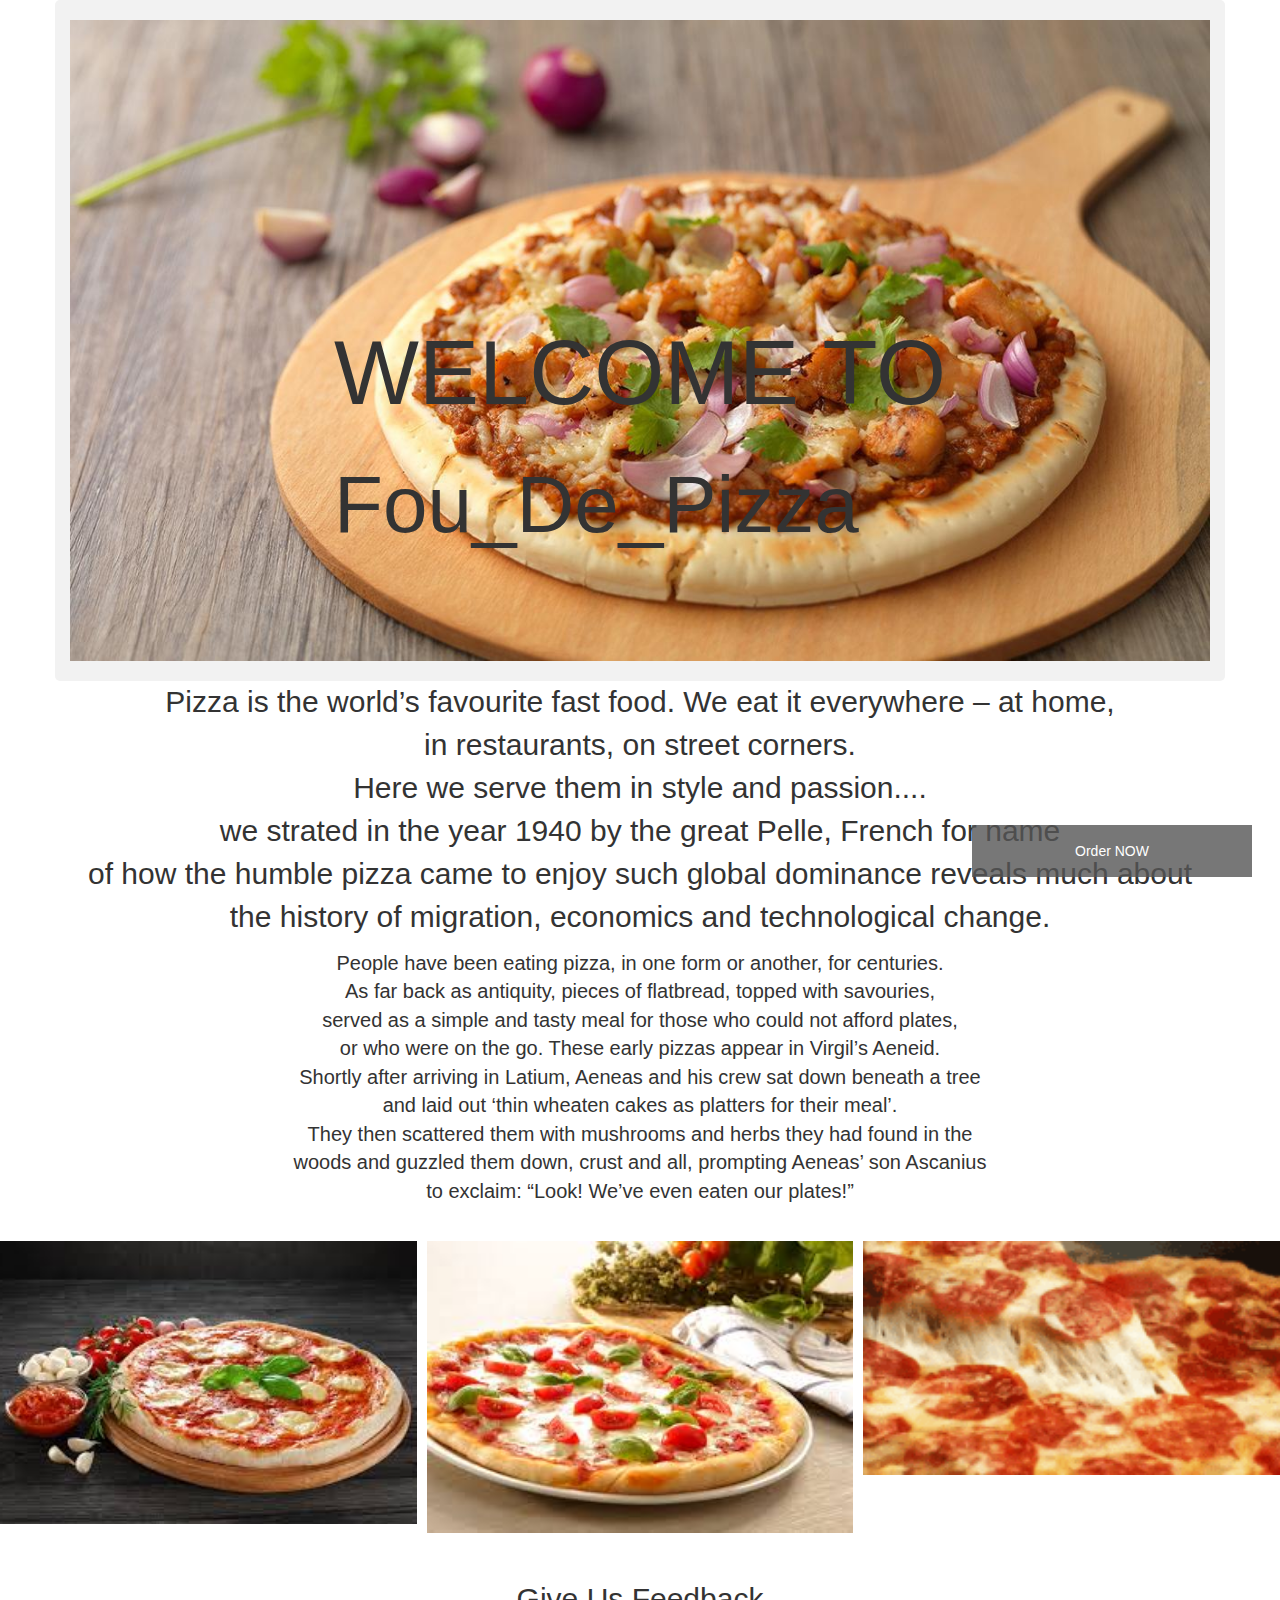
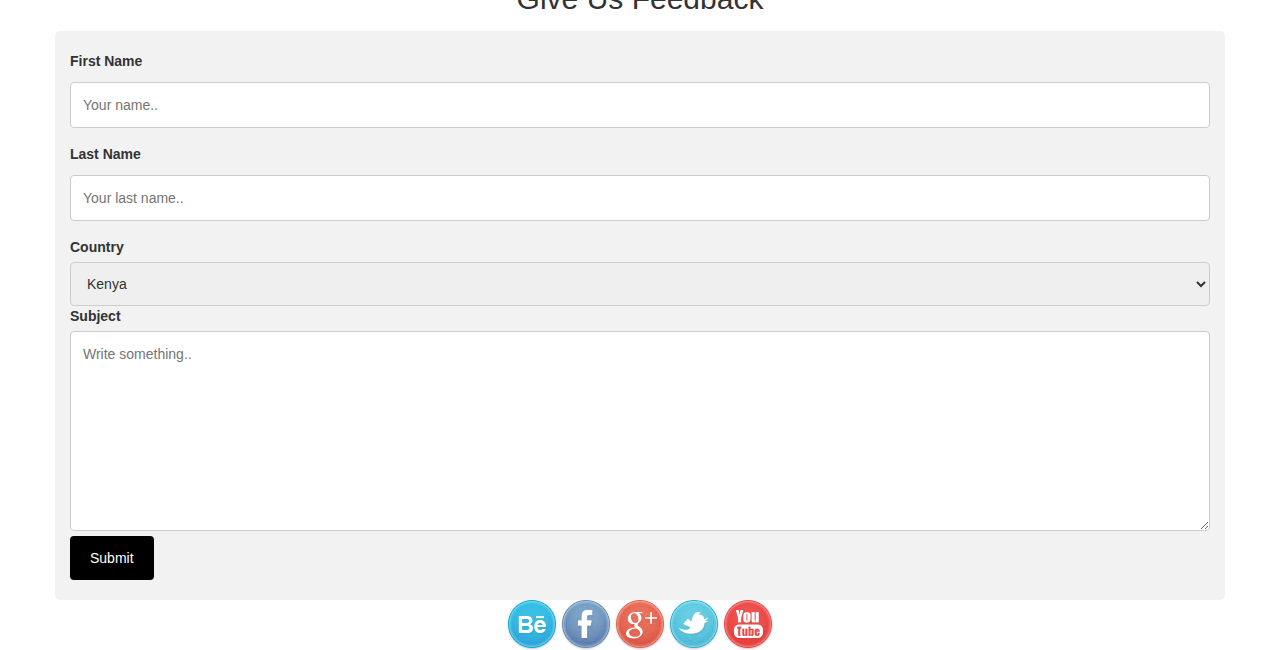
==== index.html @ 70fd414a "add font text" ====
<!DOCTYPE html>
<html lang="en">
<head>
    <meta charset="UTF-8">
    <meta name="viewport" content="width=device-width, initial-scale=1.0">
    <meta http-equiv="X-UA-Compatible" content="ie=edge">


    <title>Fou_De_Pizza</title>
    <link rel="stylesheet" type="text/css"  href="styles.css">
    <link rel="stylesheet" href="https://maxcdn.bootstrapcdn.com/bootstrap/3.3.7/css/bootstrap.min.css" integrity="sha384-BVYiiSIFeK1dGmJRAkycuHAHRg32OmUcww7on3RYdg4Va+PmSTsz/K68vbdEjh4u" crossorigin="anonymous">
    <script src="https://ajax.googleapis.com/ajax/libs/jquery/3.4.1/jquery.min.js"></script>
    <script src="js.js"></script>
    
</head>

<div class="container">
  <img src="images/pizza2.jpg" alt="Snow" style="width:100%;">
  <div class="centered"><p style="font-size:90px;" color:red;></style>WELCOME TO<br></p>
    <p style="font-size:80px;" > Fou_De_Pizza</p></br>
</div><br>
</div>
</div>
          <body>

<center>
             <p style="font-size:30px;">
              
               Pizza is the world’s favourite fast food. We eat it everywhere – at home,<br>
              in restaurants, on street corners.<br> 
              Here we serve them in style and passion....<br>
              we strated in the year 1940 by the great Pelle, French for name <br>
              of how the humble pizza came to enjoy such global dominance reveals much about<br>
              the history of migration, economics and technological change.</br></p>

              <p style="font-size:20px;">People have been eating pizza, in one form or another, for centuries.<br>
                As far back as antiquity, pieces of flatbread, topped with savouries,<br>
                served as a simple and tasty meal for those who could not afford plates,<br>
                or who were on the go. These early pizzas appear in Virgil’s Aeneid.<br>
                Shortly after arriving in Latium, Aeneas and his crew sat down beneath a tree<br>
                and laid out ‘thin wheaten cakes as platters for their meal’.<br>
                They then scattered them with mushrooms and herbs they had found in the<br>
                woods and guzzled them down, crust and all, prompting Aeneas’ son Ascanius<br>
                to exclaim: “Look! We’ve even eaten our plates!”</br></p>
</center>




              <br>
              <div class="row">
              <div class="images">
              <div class="column">
                <img src="images/pizza4.jfif" alt="pizza" style="width:100%" >
                
                      
                  <div id="myDIV">
                              
                     </div>
              
                   </div>
              
                      <div class="column">
                        <img src="images/pizza5.jfif" alt="pizza" style="width:100%" >
                        
                      </div>
                      
                      <div class="column">
                        <img src="images/tenor.gif" alt="pizza" style="width:100%" >
                        
                      
                    </div>
                    </div>
                    </div>
              
                  </br>

                  
              
              
              <button class="open-button" onclick="openForm()">Order NOW</button>
              
              <div class="form-popup" id="myForm">
                <form  class="form-container">
                  <h1>PLACE YOUR ORDER</h1>
              
                  <div class="main">
                    <button onclick="getTotal()">Get Total Cost</button>
                    <div class="row">
                      <div class="column">
                        <div class="size">
                          <select id="size">
                            
                            <option value="1000" class="small">Small</option>
                            <option value="1200" class="medium">Medium</option>
                            <option value="1400" class="large">Large</option>
                            
                          </select>
                        </div>
                        <div class="crust">
                          <select id="crust">
                            
                            <option value="500" class="crispy">Crispy</option>
                            <option value="600" class="stuffed">Stuffed</option>
                            <option value="700" class="glutenfree">Gluten-Free</option>
                
                          </select>
                        </div>
                        <div class="toppings">
                          <select id="toppings">
                            
                            <option value="300" class="pepperoni">Pepperoni</option>
                            <option value="400" class="mushrooms">Mushrooms</option>
                            <option value="500" class="onions">Onions</option>
                            <option value="600" class="sausage">Sausage</option>
                            <option value="700" class="bacon">Bacon</option>
                            <option value="800" class="extracheese">Extra Cheese</option>
                            <option value="900" class="blackolives">Black Oilives</option>
                            <option value="1000" class="greenpepper">Green Pepper</option>
                            <option value="1100" class="pineapple">Pineapple</option>
                            <option value="1200" class="spinach">Spinach</option>
                            
                          </select>
                        </div>
                        <div class="amount">
                          <input type="text" placeholder="Enter Amount 1, 2, 3 etc" id="amt" value="0">
                        </div>
                    </div>
                          <div class="column">
                        <div class="size1">
                          <select id="size1">
                            
                            <option value="1000" class="small">Small</option>
                            <option value="1200" class="medium">Medium</option>
                            <option value="1400" class="large">Large</option>
                            
                          </select>
                        </div>
                        <div class="crust1">
                          <select id="crust1">
                            
                            <option value="500" class="crispy">Crispy</option>
                            <option value="600" class="stuffed">Stuffed</option>
                            <option value="700" class="glutenfree">Gluten-Free</option>
                
                          </select>
                        </div>
                        <div class="toppings1">
                          <select id="toppings1">
                            
                            <option value="300" class="pepperoni">Pepperoni</option>
                            <option value="400" class="mushrooms">Mushrooms</option>
                            <option value="500" class="onions">Onions</option>
                            <option value="600" class="sausage">Sausage</option>
                            <option value="700" class="bacon">Bacon</option>
                            <option value="800" class="extracheese">Extra Cheese</option>
                            <option value="900" class="blackolives">Black Oilives</option>
                            <option value="1000" class="greenpepper">Green Pepper</option>
                            <option value="1100" class="pineapple">Pineapple</option>
                            <option value="1200" class="spinach">Spinach</option>
                            
                          </select>
                        </div>
                        <div class="amount">
                          <input type="text" placeholder="Enter Amount 1, 2, 3 etc" id="amt1" value="0">
                        </div>
                    </div>
                          <div class="column">
                        <div class="size">
                          <select id="size2">
                            
                            <option value="1000" class="small">Small</option>
                            <option value="1200" class="medium">Medium</option>
                            <option value="1400" class="large">Large</option>
                            
                          </select>
                        </div>
                        <div class="crust">
                          <select id="crust2">
                            
                            <option value="500" class="crispy">Crispy</option>
                            <option value="600" class="stuffed">Stuffed</option>
                            <option value="700" class="glutenfree">Gluten-Free</option>
                
                          </select>
                        </div>
                        <div class="toppings2">
                          <select id="toppings2">
                            
                            <option value="300" class="pepperoni">Pepperoni</option>
                            <option value="400" class="mushrooms">Mushrooms</option>
                            <option value="500" class="onions">Onions</option>
                            <option value="600" class="sausage">Sausage</option>
                            <option value="700" class="bacon">Bacon</option>
                            <option value="800" class="extracheese">Extra Cheese</option>
                            <option value="900" class="blackolives">Black Oilives</option>
                            <option value="1000" class="greenpepper">Green Pepper</option>
                            <option value="1100" class="pineapple">Pineapple</option>
                            <option value="1200" class="spinach">Spinach</option>
                            
                          </select>
                        </div>
                        <div class="amount">
                          <input type="text" placeholder="Enter Amount 1, 2, 3 etc" id="amt2" value="0">
                        </div>
                    </div>
                          <div class="column">
                        <div class="size">
                          <select id="size3">
                            
                            <option value="1000" class="small">Small</option>
                            <option value="1200" class="medium">Medium</option>
                            <option value="1400" class="large">Large</option>
                            
                          </select>
                        </div>
                        <div class="crust">
                          <select id="crust3">
                            
                            <option value="500" class="crispy">Crispy</option>
                            <option value="600" class="stuffed">Stuffed</option>
                            <option value="700" class="glutenfree">Gluten-Free</option>
                
                          </select>
                        </div>
                        <div class="toppings3">
                          <select id="toppings3">
                            <option value="0" class="null"></option>
                            <option value="300" class="pepperoni">Pepperoni</option>
                            <option value="400" class="mushrooms">Mushrooms</option>
                            <option value="500" class="onions">Onions</option>
                            <option value="600" class="sausage">Sausage</option>
                            <option value="700" class="bacon">Bacon</option>
                            <option value="800" class="extracheese">Extra Cheese</option>
                            <option value="900" class="blackolives">Black Oilives</option>
                            <option value="1000" class="greenpepper">Green Pepper</option>
                            <option value="1100" class="pineapple">Pineapple</option>
                            <option value="1200" class="spinach">Spinach</option>
                            
                          </select>
                        </div>
                        <div class="amount">
                          <input type="text" placeholder="Enter Amount 1, 2, 3 etc" id="amt3" value="0">
                        </div>
                    </div>
                          <div class="column">
                        <div class="size">
                          <select id="size4">
                            
                            <option value="1000" class="small">Small</option>
                            <option value="1200" class="medium">Medium</option>
                            <option value="1400" class="large">Large</option>
                            
                          </select>
                        </div>
                        <div class="crust">
                          <select id="crust4">
                            
                            <option value="500" class="crispy">Crispy</option>
                            <option value="600" class="stuffed">Stuffed</option>
                            <option value="700" class="glutenfree">Gluten-Free</option>
                
                          </select>
                        </div>
                        <div class="toppings4">
                          <select id="toppings4">
                            
                            <option value="300" class="pepperoni">Pepperoni</option>
                            <option value="400" class="mushrooms">Mushrooms</option>
                            <option value="500" class="onions">Onions</option>
                            <option value="600" class="sausage">Sausage</option>
                            <option value="700" class="bacon">Bacon</option>
                            <option value="800" class="extracheese">Extra Cheese</option>
                            <option value="900" class="blackolives">Black Oilives</option>
                            <option value="1000" class="greenpepper">Green Pepper</option>
                            <option value="1100" class="pineapple">Pineapple</option>
                            <option value="1200" class="spinach">Spinach</option>
                            
                          </select>
                        </div>
                        <div class="amount">
                          <input type="text" placeholder="Enter Amount 1, 2, 3 etc" id="amt4" value="0">
                        </div>
                    </div>
                          <div class="column">
                        <div class="size">
                          <select id="size5">
                            
                            <option value="1000" class="small">Small</option>
                            <option value="1200" class="medium">Medium</option>
                            <option value="1400" class="large">Large</option>
                            
                          </select>
                        </div>
                        <div class="crust">
                          <select id="crust5">
                            
                            <option value="500" class="crispy">Crispy</option>
                            <option value="600" class="stuffed">Stuffed</option>
                            <option value="700" class="glutenfree">Gluten-Free</option>
                
                          </select>
                        </div>
                        <div class="toppings">
                          <select id="toppings5">
                            
                            <option value="300" class="pepperoni">Pepperoni</option>
                            <option value="400" class="mushrooms">Mushrooms</option>
                            <option value="500" class="onions">Onions</option>
                            <option value="600" class="sausage">Sausage</option>
                            <option value="700" class="bacon">Bacon</option>
                            <option value="800" class="extracheese">Extra Cheese</option>
                            <option value="900" class="blackolives">Black Oilives</option>
                            <option value="1000" class="greenpepper">Green Pepper</option>
                            <option value="1100" class="pineapple">Pineapple</option>
                            <option value="1200" class="spinach">Spinach</option>
                            
                          </select>
                        </div>
                        <div class="amount">
                          <input type="text" placeholder="Enter Amount 1, 2, 3 etc" id="amt5" value="0">
                        </div>
                    </div>
                          <div class="column">
                        <div class="size">
                          <select id="size6">
                            
                            <option value="1000" class="small">Small</option>
                            <option value="1200" class="medium">Medium</option>
                            <option value="1400" class="large">Large</option>
                            
                          </select>
                        </div>
                        <div class="crust">
                          <select id="crust6">
                            
                            <option value="500" class="crispy">Crispy</option>
                            <option value="600" class="stuffed">Stuffed</option>
                            <option value="700" class="glutenfree">Gluten-Free</option>
                
                          </select>
                        </div>
                        <div class="toppings">
                          <select id="toppings6">
                            
                            <option value="300" class="pepperoni">Pepperoni</option>
                            <option value="400" class="mushrooms">Mushrooms</option>
                            <option value="500" class="onions">Onions</option>
                            <option value="600" class="sausage">Sausage</option>
                            <option value="700" class="bacon">Bacon</option>
                            <option value="800" class="extracheese">Extra Cheese</option>
                            <option value="900" class="blackolives">Black Oilives</option>
                            <option value="1000" class="greenpepper">Green Pepper</option>
                            <option value="1100" class="pineapple">Pineapple</option>
                            <option value="1200" class="spinach">Spinach</option>
                            
                          </select>
                        </div>
                        <div class="amount">
                          <input type="text" placeholder="Enter Amount 1, 2, 3 etc" id="amt6" value="0">
                        </div>
                    </div>
                          <div class="column">
                        <div class="size">
                          <select id="size7">
                            
                            <option value="1000" class="small">Small</option>
                            <option value="1200" class="medium">Medium</option>
                            <option value="1400" class="large">Large</option>
                            
                          </select>
                        </div>
                        <div class="crust">
                          <select id="crust7">
                            
                            <option value="500" class="crispy">Crispy</option>
                            <option value="600" class="stuffed">Stuffed</option>
                            <option value="700" class="glutenfree">Gluten-Free</option>
                
                          </select>
                        </div>
                        <div class="toppings">
                          <select id="toppings7">
                            
                            <option value="300" class="pepperoni">Pepperoni</option>
                            <option value="400" class="mushrooms">Mushrooms</option>
                            <option value="500" class="onions">Onions</option>
                            <option value="600" class="sausage">Sausage</option>
                            <option value="700" class="bacon">Bacon</option>
                            <option value="800" class="extracheese">Extra Cheese</option>
                            <option value="900" class="blackolives">Black Oilives</option>
                            <option value="1000" class="greenpepper">Green Pepper</option>
                            <option value="1100" class="pineapple">Pineapple</option>
                            <option value="1200" class="spinach">Spinach</option>
                            
                          </select>
                        </div>
                        <div class="amount">
                          <input type="text" placeholder="Enter Amount 1, 2, 3 etc" id="amt7" value="0">
                        </div>
                    </div>		
                  </div>


                  <button onclick="getTotal()">Get Total Cost</button>
                  <button type="button" class="btn cancel" onclick="closeForm()">Close</button>

<br>
</div>
</form>
</div>
            </br>          

          <center><p style="font-size:30px;">  Give Us Feedback </p></center>
            <div class="container">
              <form action="/action_page.php">
                <label for="fname">First Name</label>
                <input type="text" id="fname" name="firstname" placeholder="Your name..">
            
                <label for="lname">Last Name</label>
                <input type="text" id="lname" name="lastname" placeholder="Your last name..">
            
                <label for="country">Country</label>
                <select id="country" name="country">
                  <option value="australia">Kenya</option>
                  <option value="canada">Uganda</option>
                  <option value="usa">Tanzania</option>
                  <option value="usa">Rwanda</option>
                  <option value="usa">Burundi</option>
                </select>
            
                <label for="subject">Subject</label>
                <textarea id="subject" name="subject" placeholder="Write something.." style="height:200px"></textarea>
            
                <input type="submit" value="Submit">
              </form>
            </div>
            </body>
</body>
<center>
    <div class="containe">
<div class="footer">
  <image src="images/behance.png">
    <image src="images/facebook.png">
      <image src="images/g_plus.png">
        <image src="images/twitter.png">
          <image src="images/you_tube.png">
  </div>
  </div>
</center>
</html>
---- styles.css ----
* {
    box-sizing: border-box;
  }
  
  .column {
    float: left;
    width: 33.33%;
    padding: 5px;
  }
  
  .row::after {
    content: "";
    clear: both;
    display: table;
  }

  
  .centered {
    position: absolute;
    top: 50%;
    left: 50%;
    transform: translate(-50%, -50%);
  }


  .button {
    background-color: beige; 
    border: none;
    color: black;
    padding: 15px 32px;
    text-align: center;
    text-decoration: none;
    display: inline-block;
    font-size: 16px;
    margin: 4px 2px;
    cursor: pointer;
    -webkit-transition-duration: 0.4s; 
    transition-duration: 0.4s;
  }

  .button1:hover {
    box-shadow: 0 12px 16px 0 rgba(0,0,0,0.24),0 17px 50px 0 rgba(0,0,0,0.19);
  }


  body {font-family: Arial, Helvetica, sans-serif;}
  * {box-sizing: border-box;}
  
 
  .open-button {
    background-color: #555;
    color: white;
    padding: 16px 20px;
    border: none;
    cursor: pointer;
    opacity: 0.8;
    position: fixed;
    bottom: 23px;
    right: 28px;
    width: 280px;
  }
  

  .form-popup {
    display: none;
    position: fixed;
    bottom: 0;
    right: 15px;
    border: 3px solid #f1f1f1;
    z-index: 9;
  }
  
 
  .form-container {
    max-width: 300px;
    padding: 10px;
    background-color: white;
  }
  
  
  .form-container input[type=text], .form-container input[type=password] {
    width: 100%;
    padding: 15px;
    margin: 5px 0 22px 0;
    border: none;
    background: #f1f1f1;
  }
  

  .form-container input[type=text]:focus, .form-container input[type=password]:focus {
    background-color: #ddd;
    outline: none;
  }

  
 
  .form-container .btn:hover, .open-button:hover {
    opacity: 1;
  }

  body {font-family: Arial, Helvetica, sans-serif;}
* {box-sizing: border-box;}

input[type=text], select, textarea {
  width: 100%;
  padding: 12px;
  border: 1px solid #ccc;
  border-radius: 4px;
  box-sizing: border-box;
  margin-top: 6px;
  margin-bottom: 16px;
  resize: vertical;
}

input[type=submit] {
  background-color: black;
  color: white;
  padding: 12px 20px;
  border: none;
  border-radius: 4px;
  cursor: pointer;
}

input[type=submit]:hover {
  background-color:beige;
}

.container {
  border-radius: 5px;
  background-color: #f2f2f2;
  padding: 20px;
}
  


.containe:hover {
  opacity: 1;
}
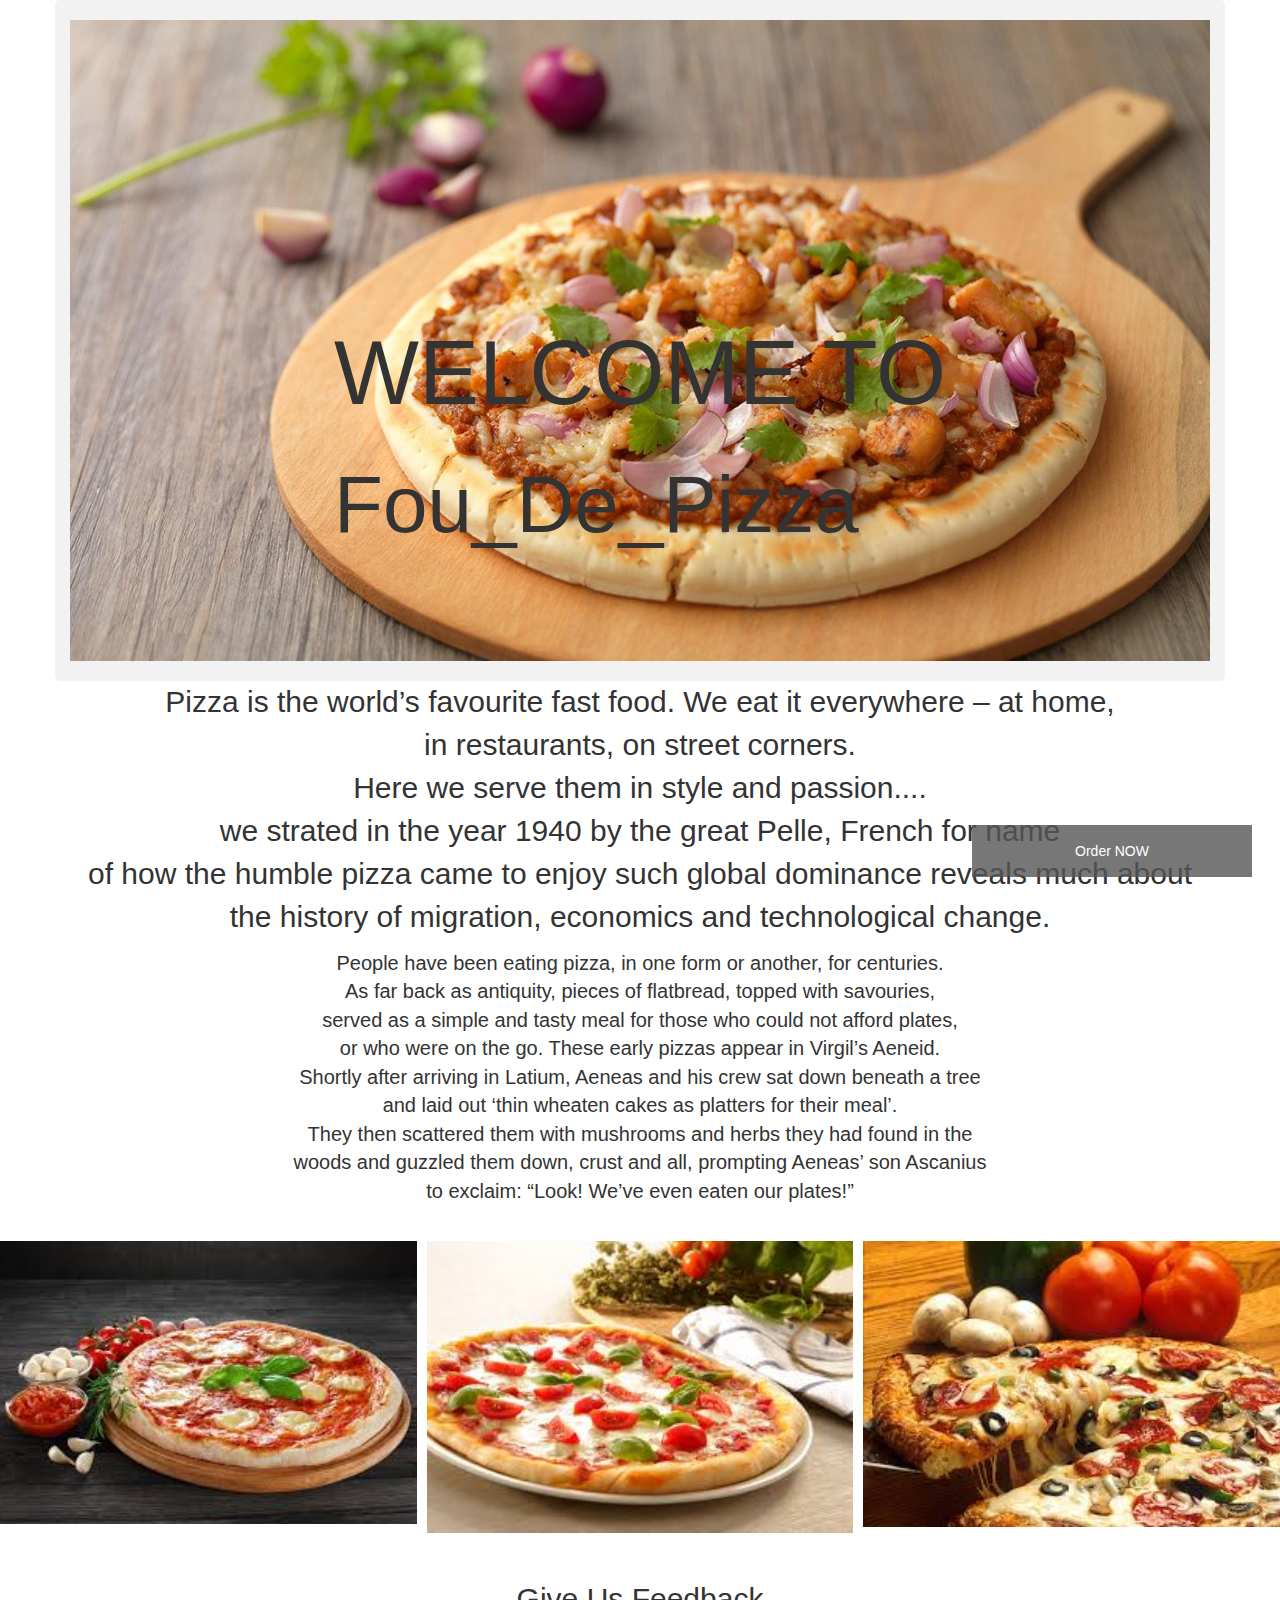
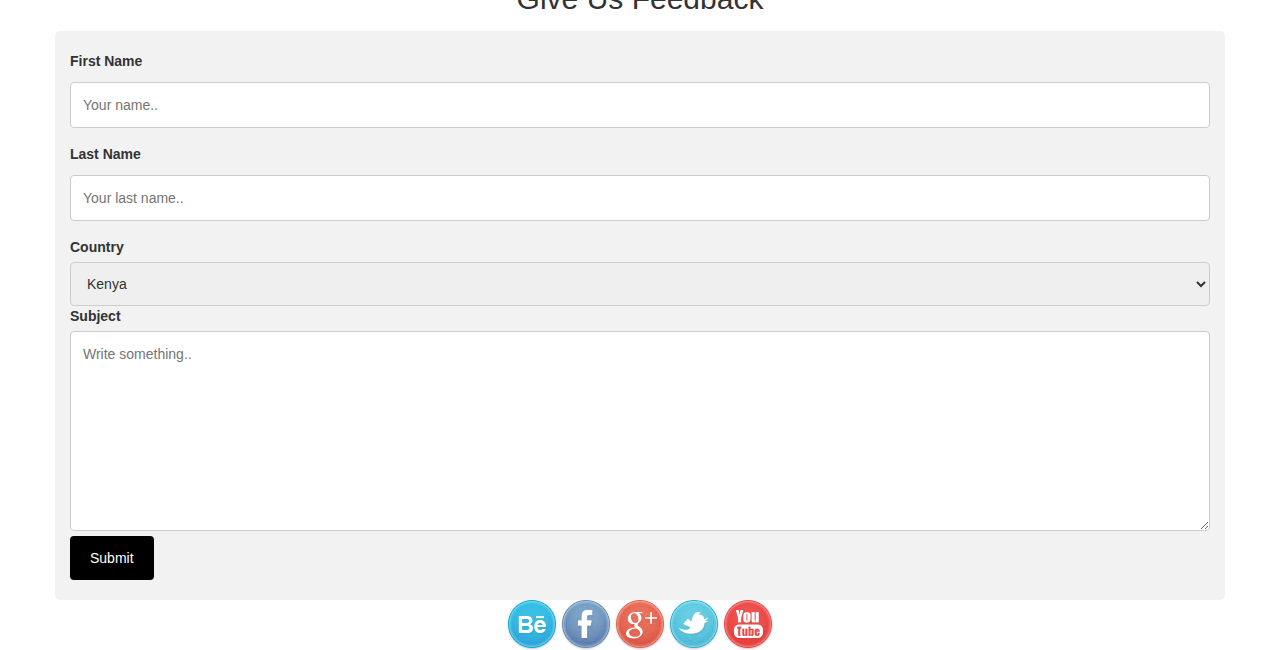
==== commit 3ba67dbd: "changed images" ====
--- a/index.html
+++ b/index.html
@@ -66,7 +66,7 @@
                       </div>
                       
                       <div class="column">
-                        <img src="images/tenor.gif" alt="pizza" style="width:100%" >
+                        <img src="images/download1.jfif" alt="pizza" style="width:100%" >
                         
                       
                     </div>
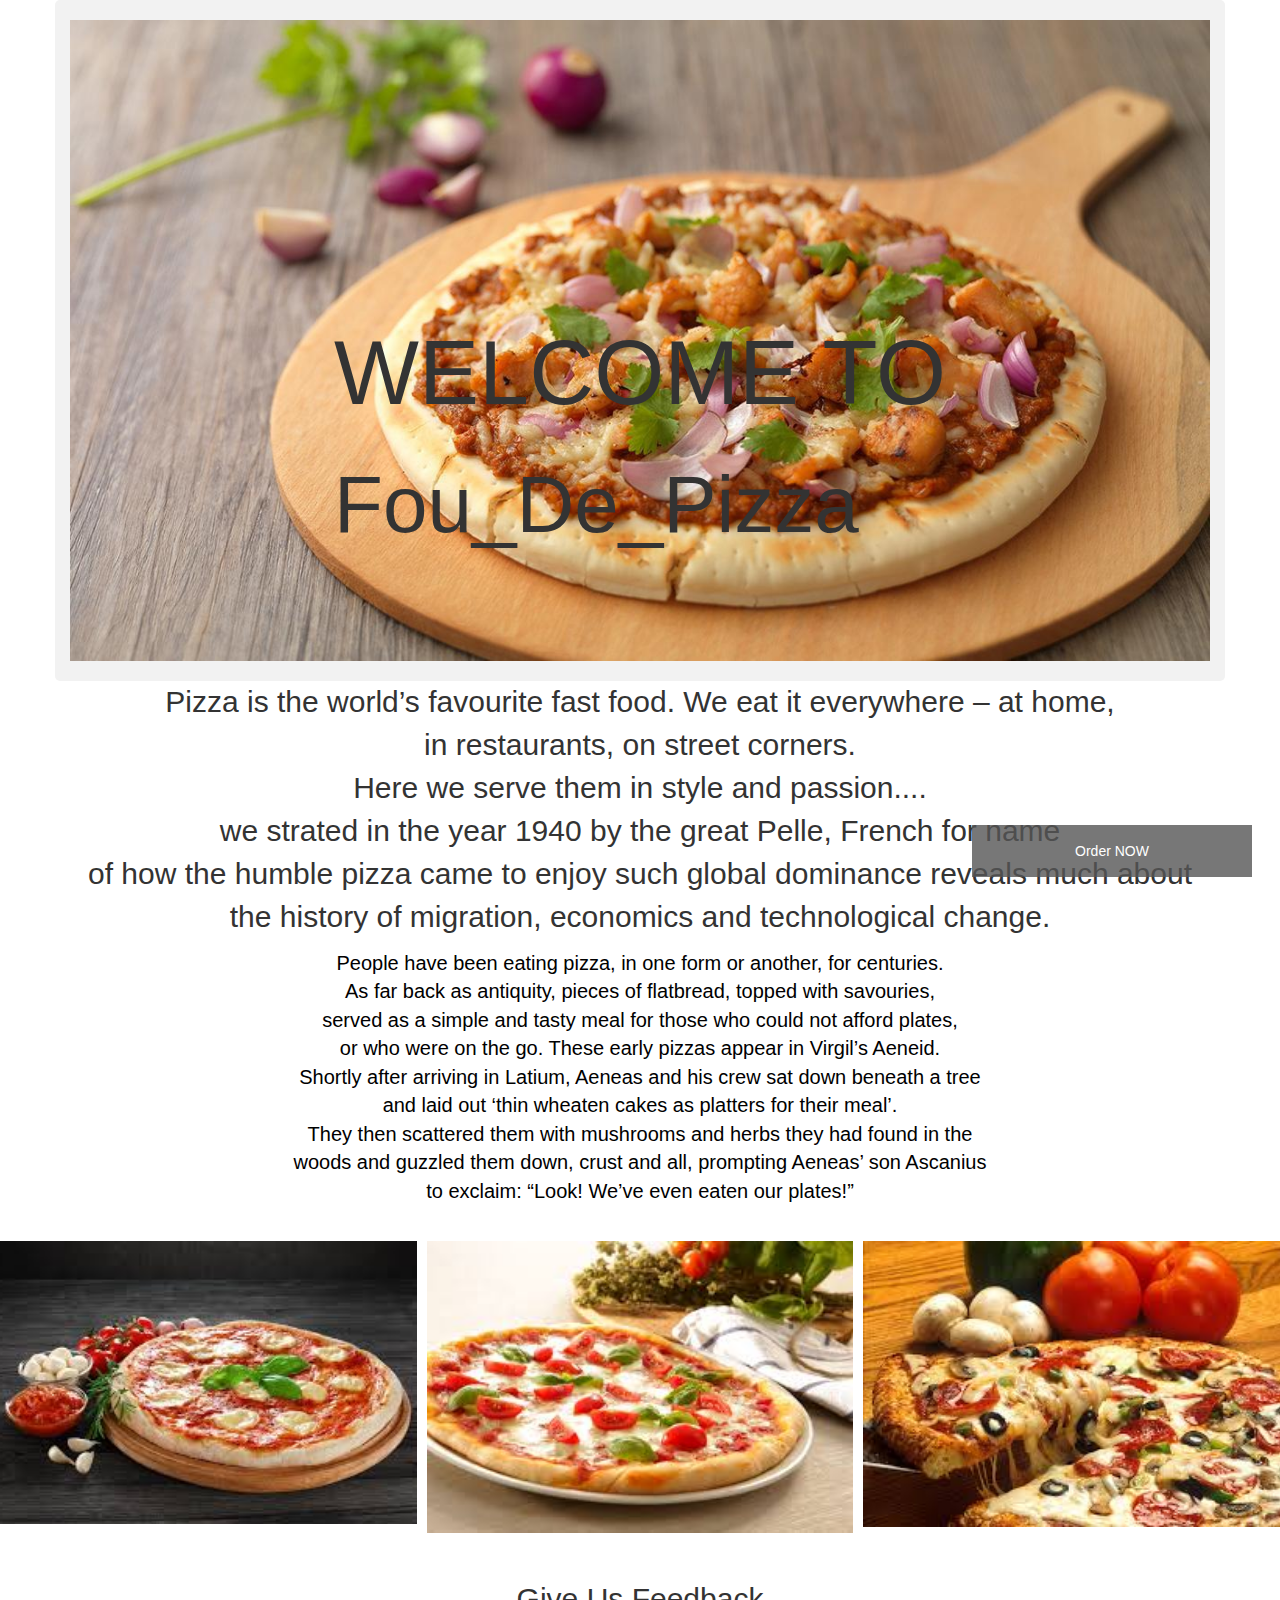
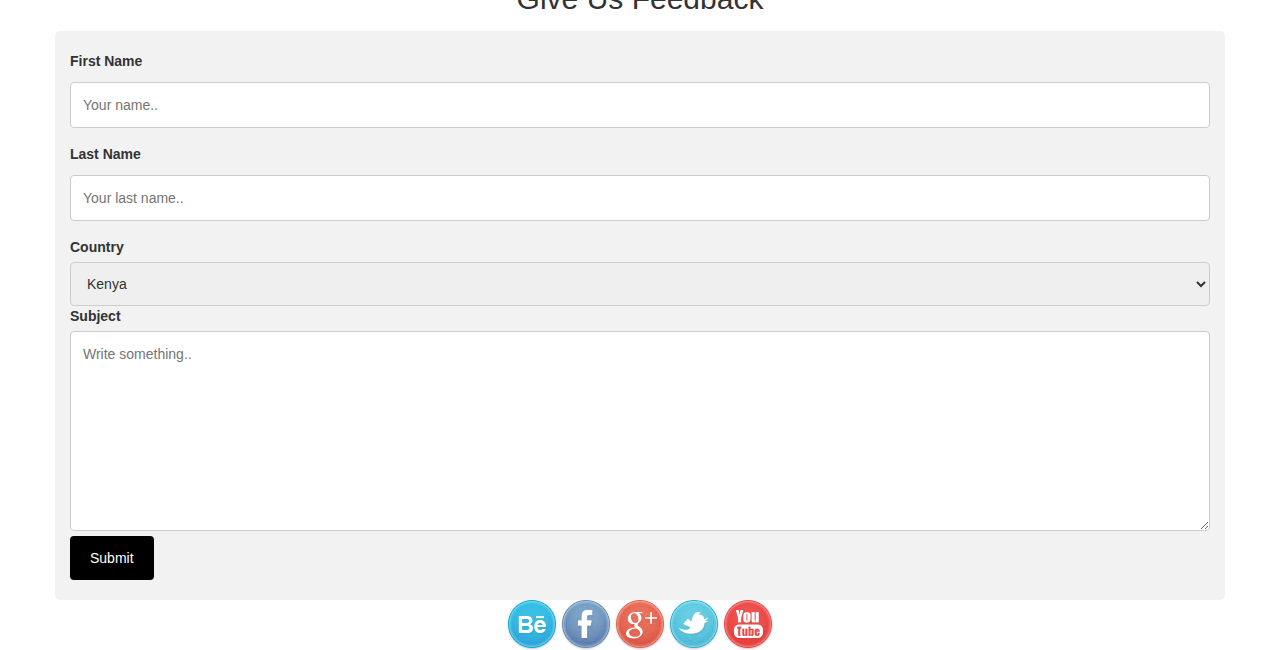
==== commit 8dce4acc: "change font color of description text to black" ====
--- a/index.html
+++ b/index.html
@@ -33,7 +33,7 @@
               of how the humble pizza came to enjoy such global dominance reveals much about<br>
               the history of migration, economics and technological change.</br></p>
 
-              <p style="font-size:20px;">People have been eating pizza, in one form or another, for centuries.<br>
+              <p style="font-size:20px; color:black;">People have been eating pizza, in one form or another, for centuries.<br>
                 As far back as antiquity, pieces of flatbread, topped with savouries,<br>
                 served as a simple and tasty meal for those who could not afford plates,<br>
                 or who were on the go. These early pizzas appear in Virgil’s Aeneid.<br>
@@ -75,8 +75,6 @@
               
                   </br>
 
-                  
-              
               
               <button class="open-button" onclick="openForm()">Order NOW</button>
               
@@ -401,6 +399,16 @@
                     </div>		
                   </div>
 
+
+                  
+                    Town: <input type="text" name="town" value="Input Town..."><br>
+                    Street: <input type="text" name="street" value="Input Street"><br>
+                    
+                    
+
+
+
+                  
 
                   <button onclick="getTotal()">Get Total Cost</button>
                   <button type="button" class="btn cancel" onclick="closeForm()">Close</button>
@@ -432,6 +440,9 @@
                 <label for="subject">Subject</label>
                 <textarea id="subject" name="subject" placeholder="Write something.." style="height:200px"></textarea>
             
+                
+
+
                 <input type="submit" value="Submit">
               </form>
             </div>
--- a/styles.css
+++ b/styles.css
@@ -130,9 +130,4 @@
   background-color: #f2f2f2;
   padding: 20px;
 }
-  
-
-
-.containe:hover {
-  opacity: 1;
-}+  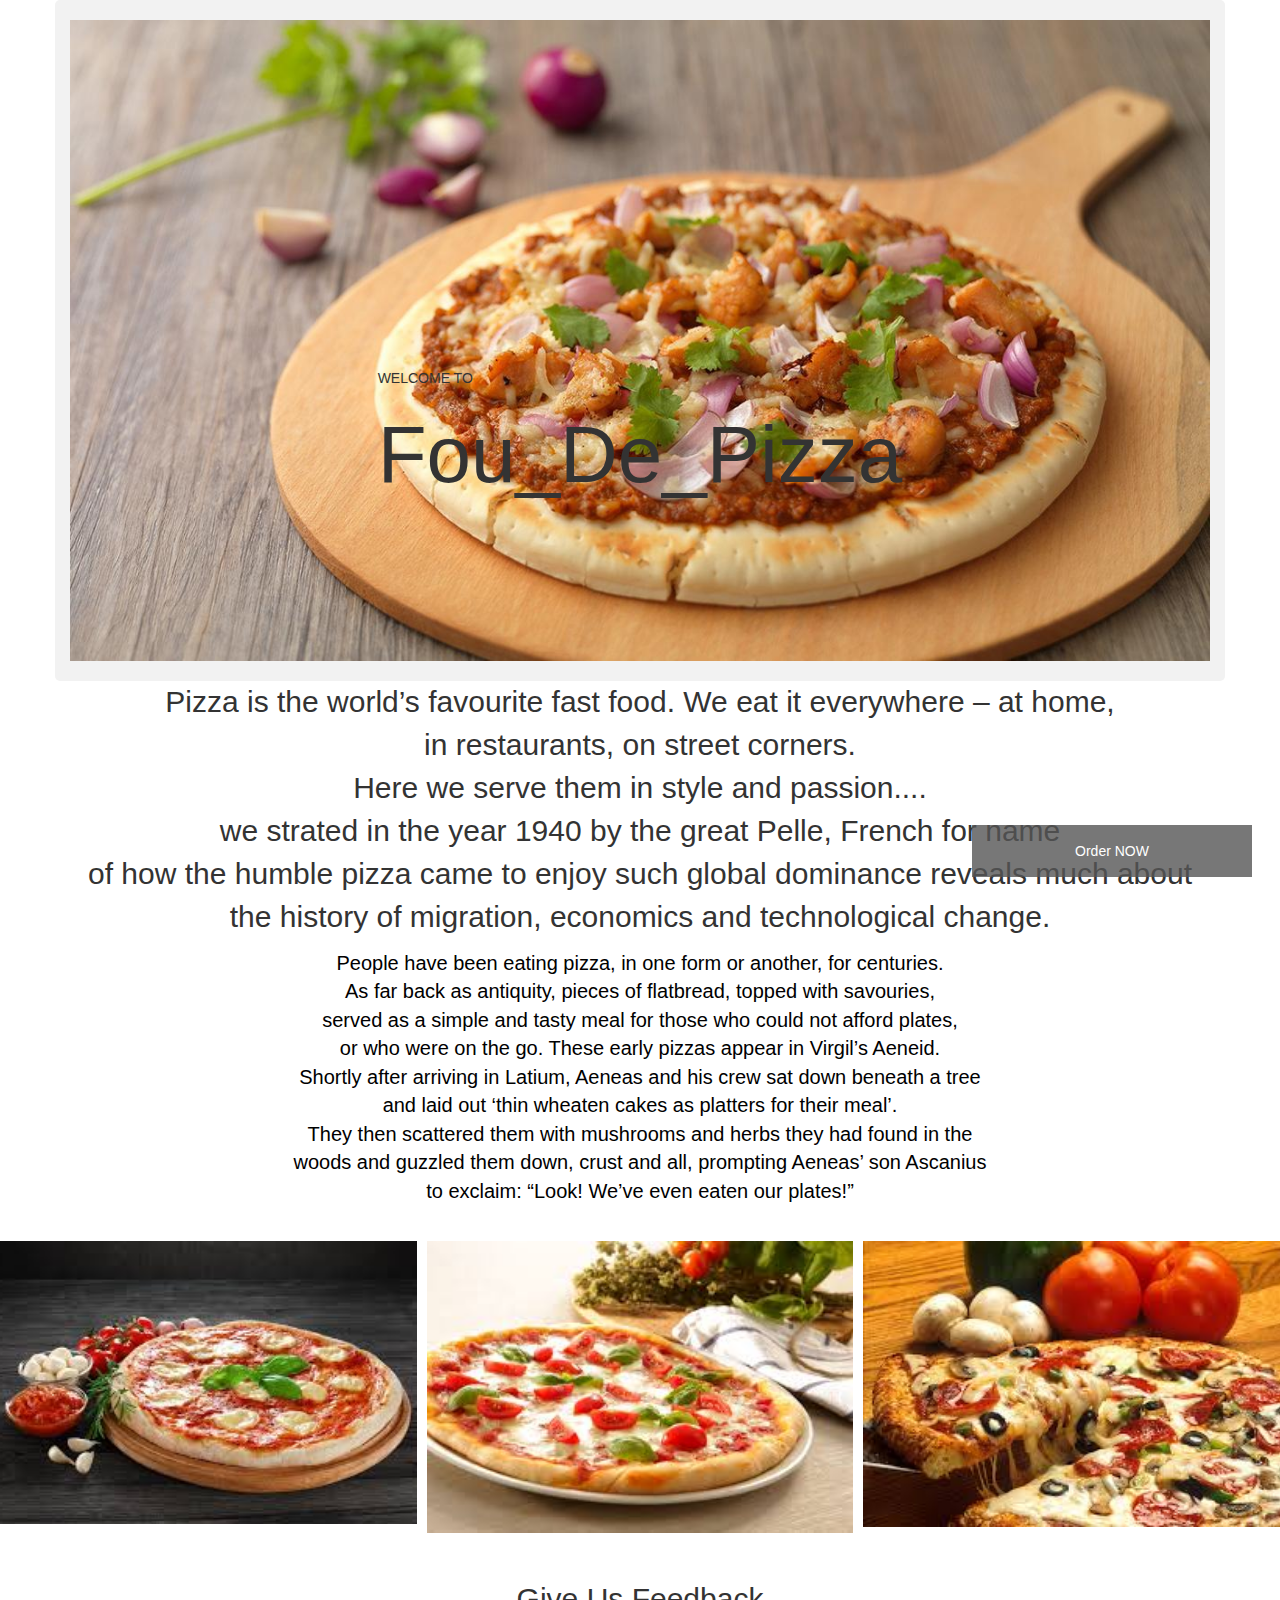
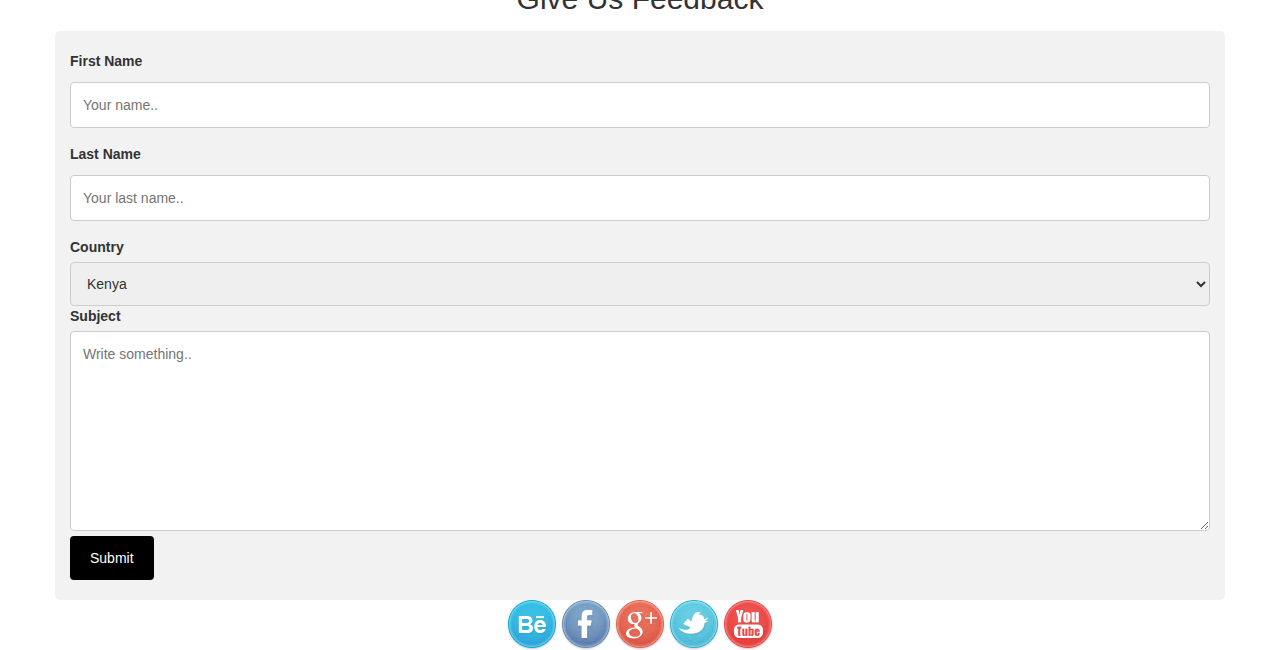
==== commit f7642146: "also changed font color of header text" ====
--- a/index.html
+++ b/index.html
@@ -16,7 +16,7 @@
 
 <div class="container">
   <img src="images/pizza2.jpg" alt="Snow" style="width:100%;">
-  <div class="centered"><p style="font-size:90px;" color:red;></style>WELCOME TO<br></p>
+  <div class="centered"><p style="font-size:90px; color:black;"></p>WELCOME TO<br></p>
     <p style="font-size:80px;" > Fou_De_Pizza</p></br>
 </div><br>
 </div>
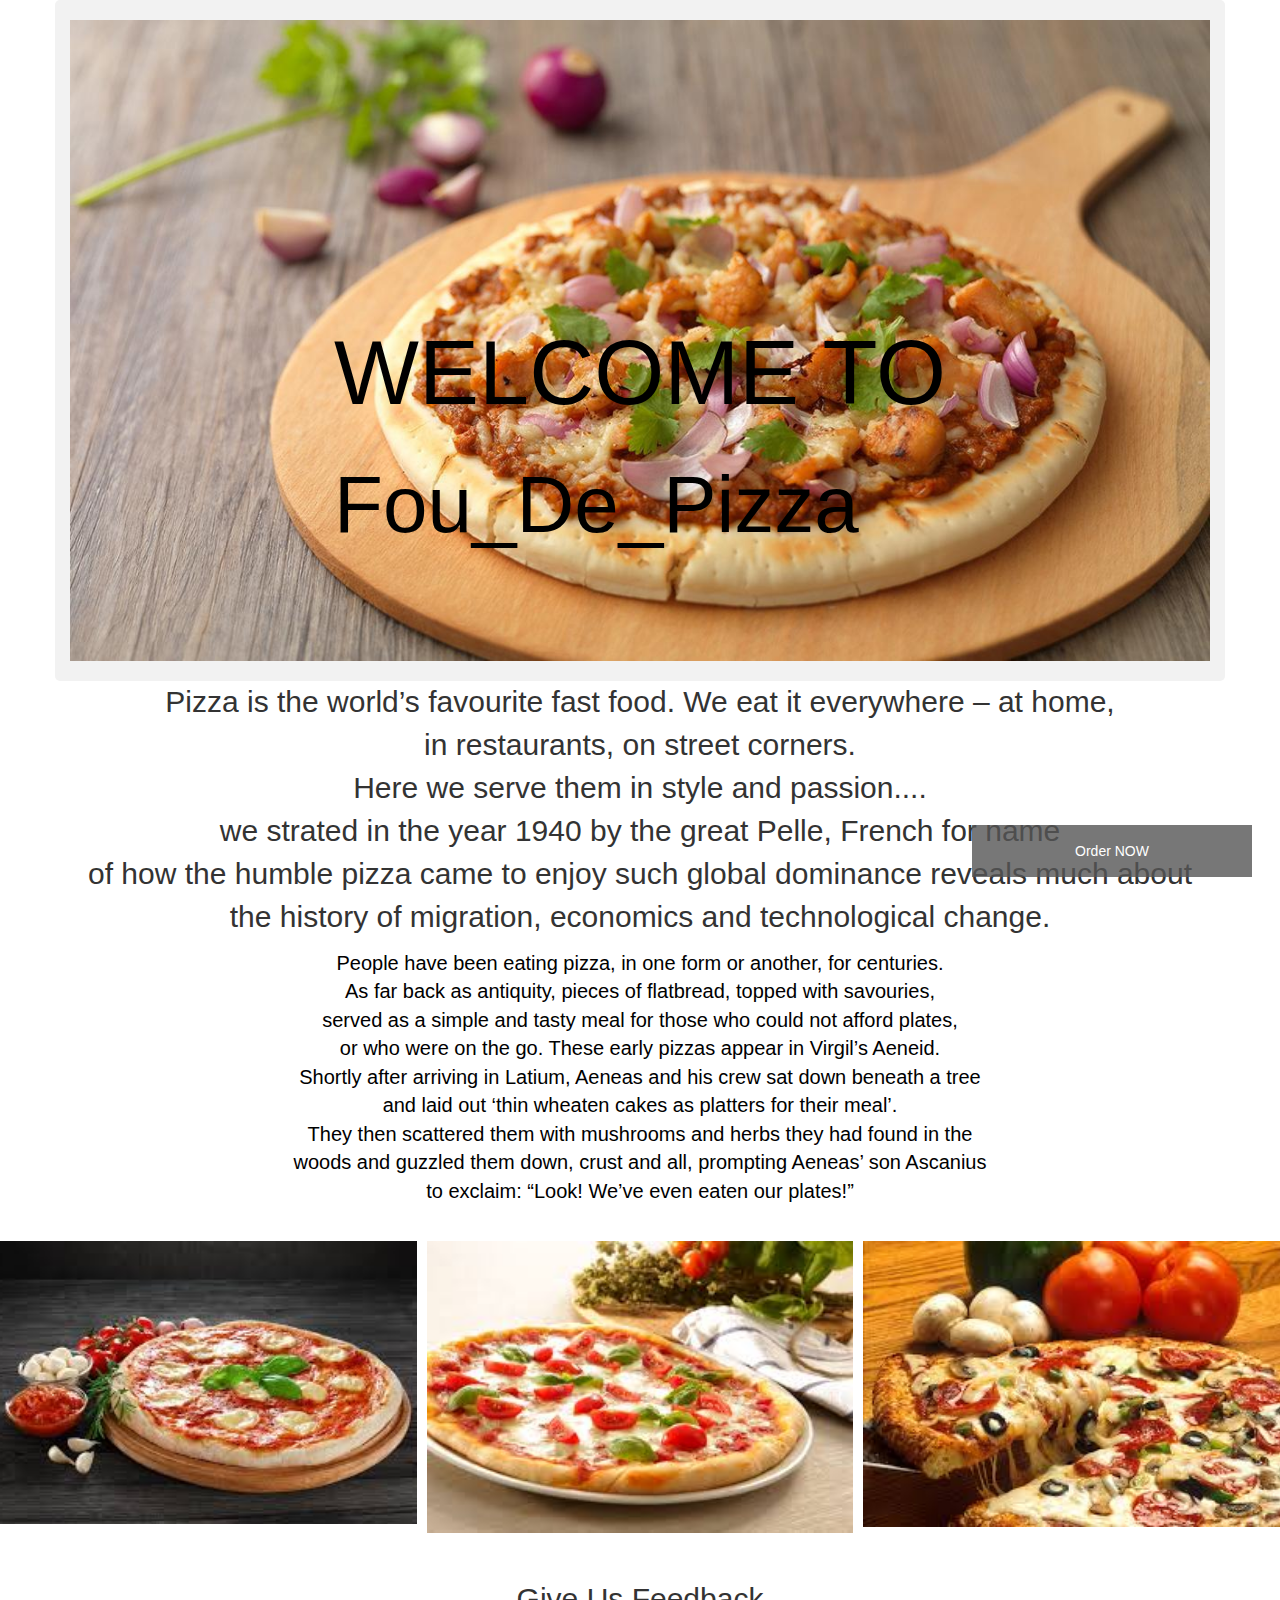
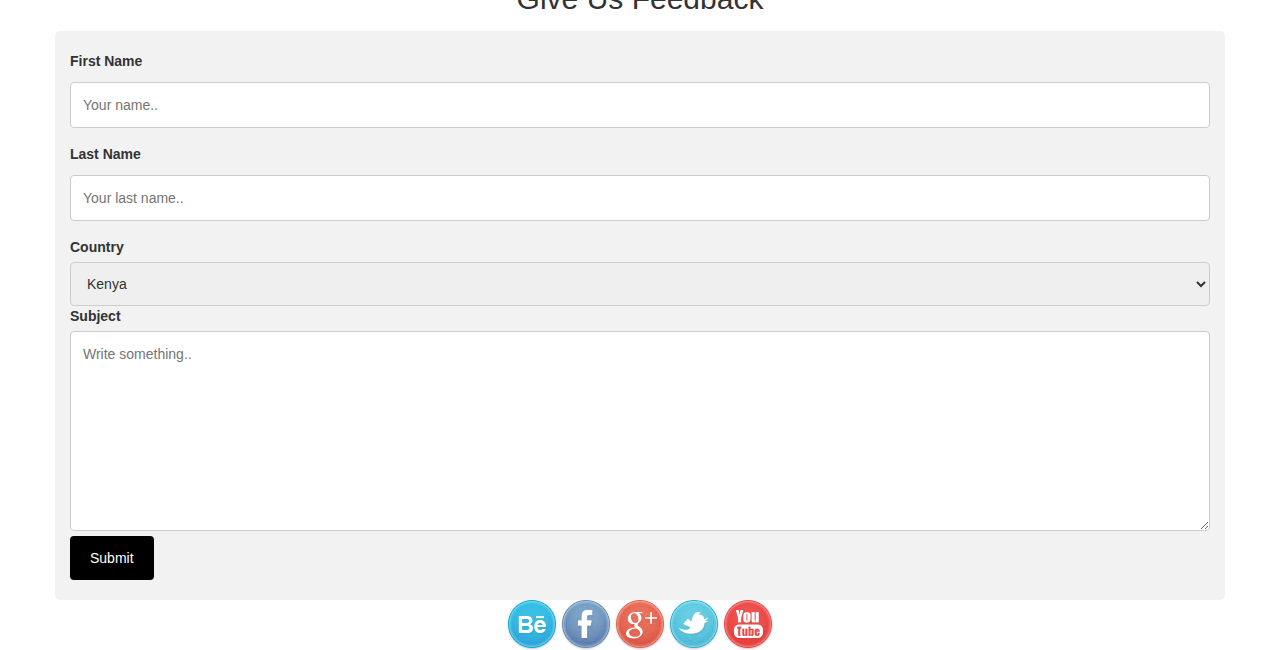
==== commit 2e32b886: "changed header text size, made it large" ====
--- a/index.html
+++ b/index.html
@@ -16,8 +16,8 @@
 
 <div class="container">
   <img src="images/pizza2.jpg" alt="Snow" style="width:100%;">
-  <div class="centered"><p style="font-size:90px; color:black;"></p>WELCOME TO<br></p>
-    <p style="font-size:80px;" > Fou_De_Pizza</p></br>
+  <div class="centered"><p style="font-size:90px; color:black;">WELCOME TO<br></p>
+    <p style="font-size:80px; color:black;" > Fou_De_Pizza</p></br>
 </div><br>
 </div>
 </div>
